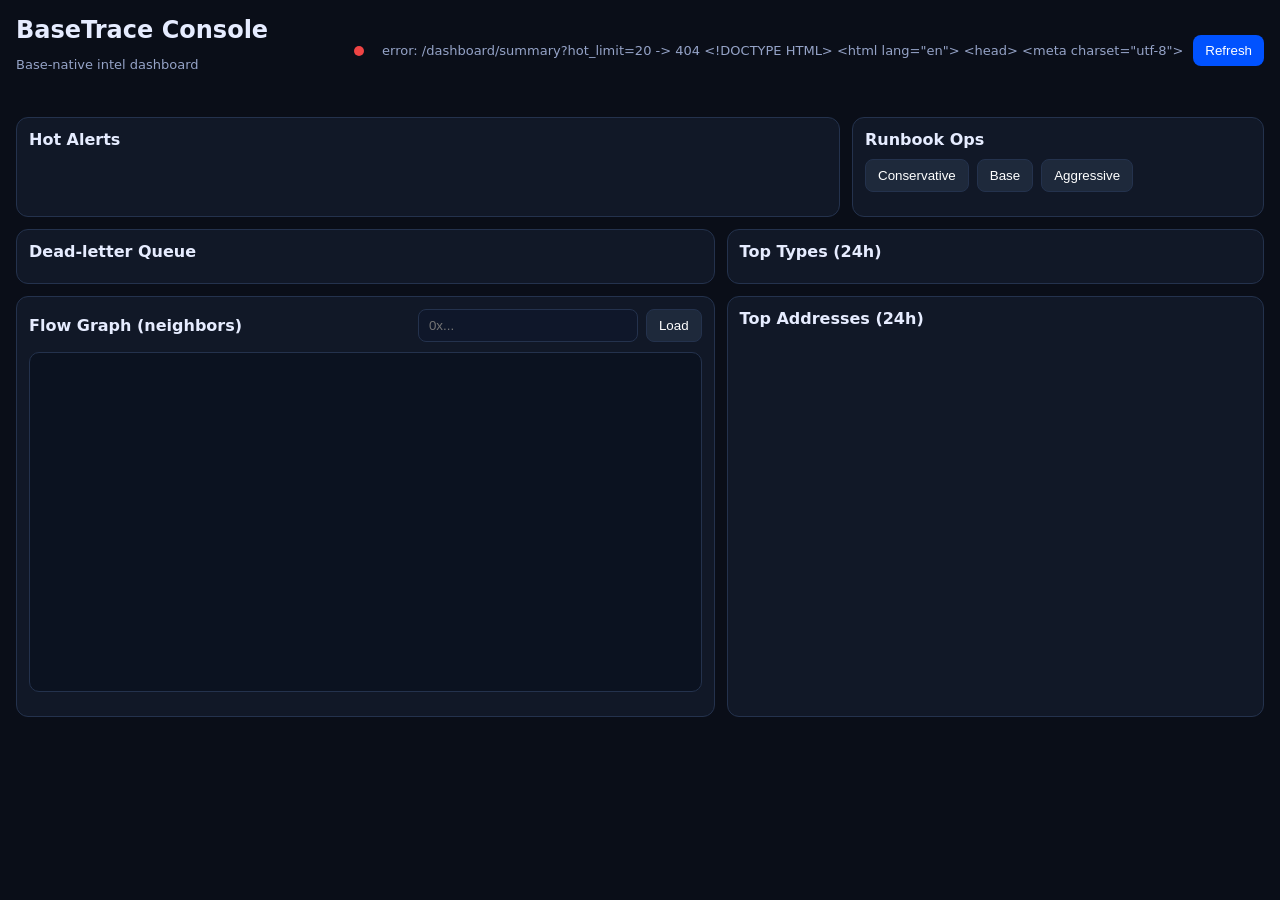
==== web/index.html @ e006c049 "feat: tighten MVP taxonomy coverage and add flow graph panel in UI" ====
<!doctype html>
<html lang="en">
<head>
  <meta charset="utf-8" />
  <meta name="viewport" content="width=device-width, initial-scale=1" />
  <title>BaseTrace Console</title>
  <link rel="stylesheet" href="./styles.css" />
</head>
<body>
  <header class="top">
    <div>
      <h1>BaseTrace Console</h1>
      <p class="muted">Base-native intel dashboard</p>
    </div>
    <div class="top-actions">
      <span id="healthDot" class="dot"></span>
      <span id="lastUpdated" class="muted">never</span>
      <button id="refreshBtn">Refresh</button>
    </div>
  </header>

  <section class="kpis" id="kpis"></section>

  <main class="grid">
    <section class="panel">
      <div class="panel-head"><h2>Hot Alerts</h2></div>
      <div id="hotAlerts"></div>
    </section>

    <section class="panel">
      <div class="panel-head"><h2>Runbook Ops</h2></div>
      <div class="preset-row">
        <button class="secondary" data-preset="conservative">Conservative</button>
        <button class="secondary" data-preset="base">Base</button>
        <button class="secondary" data-preset="aggressive">Aggressive</button>
      </div>
      <div id="runbookOps"></div>
      <div id="presetStatus" class="muted tiny"></div>
    </section>
  </main>

  <section class="grid bottom">
    <section class="panel">
      <div class="panel-head"><h2>Dead-letter Queue</h2></div>
      <div id="failures"></div>
    </section>
    <section class="panel"><div class="panel-head"><h2>Top Types (24h)</h2></div><div id="topTypes"></div></section>
  </section>

  <section class="grid bottom">
    <section class="panel">
      <div class="panel-head split">
        <h2>Flow Graph (neighbors)</h2>
        <div class="inline-actions">
          <input id="graphAddress" placeholder="0x..." />
          <button id="graphLoadBtn" class="secondary">Load</button>
        </div>
      </div>
      <svg id="graphSvg" viewBox="0 0 760 340" role="img" aria-label="Flow graph"></svg>
      <div id="graphMeta" class="muted tiny"></div>
    </section>
    <section class="panel"><div class="panel-head"><h2>Top Addresses (24h)</h2></div><div id="topAddresses"></div></section>
  </section>

  <aside id="riskDrawer" class="drawer hidden" aria-live="polite">
    <div class="drawer-head">
      <h3>Entity Risk</h3>
      <button id="closeDrawer" class="secondary">Close</button>
    </div>
    <div id="riskContent" class="muted">Select an address to load risk.</div>
  </aside>

  <script src="./app.js"></script>
</body>
</html>
---- web/styles.css ----
:root {
  --bg:#0A0E18; --panel:#111827; --panel2:#1A2335; --text:#E6ECFF; --muted:#95A3C7;
  --base:#0052FF; --ok:#10B981; --warn:#F59E0B; --crit:#EF4444; --border:#24324D;
}
*{box-sizing:border-box}
body{margin:0;background:var(--bg);color:var(--text);font-family:Inter,system-ui,sans-serif;padding:16px}
.top{display:flex;justify-content:space-between;align-items:center;margin-bottom:16px}
h1{margin:0;font-size:24px} h2{margin:0;font-size:16px} h3{margin:0;font-size:15px}
.muted{color:var(--muted);font-size:13px}.tiny{margin-top:8px;font-size:12px}
.dot{width:10px;height:10px;border-radius:50%;background:var(--warn);display:inline-block;margin-right:8px}
.top-actions{display:flex;align-items:center;gap:10px}
button{background:var(--base);color:white;border:0;border-radius:8px;padding:8px 12px;cursor:pointer}
button.secondary{background:#1E293B;border:1px solid var(--border)}
button.danger{background:#7F1D1D;border:1px solid #B91C1C}
button:disabled{opacity:.55;cursor:not-allowed}
input{background:#0f172a;color:var(--text);border:1px solid var(--border);border-radius:8px;padding:8px 10px;min-width:220px}
.kpis{display:grid;grid-template-columns:repeat(4,1fr);gap:12px;margin-bottom:16px}
.kpi{background:var(--panel);border:1px solid var(--border);padding:14px;border-radius:12px}
.kpi .v{font-size:28px;font-weight:700}
.grid{display:grid;grid-template-columns:2fr 1fr;gap:12px}
.grid.bottom{grid-template-columns:1.3fr 1fr;margin-top:12px}
.panel{background:var(--panel);border:1px solid var(--border);border-radius:12px;padding:12px}
.panel-head{margin-bottom:10px}.panel-head.split{display:flex;justify-content:space-between;align-items:center;gap:8px}
.inline-actions{display:flex;gap:8px;align-items:center}
.table{width:100%;border-collapse:collapse;font-size:13px}
.table th,.table td{padding:8px;border-bottom:1px solid var(--border);text-align:left;vertical-align:top}
.badge{padding:2px 8px;border-radius:999px;font-size:12px}
.badge.high{background:rgba(239,68,68,.2);color:#FCA5A5}
.badge.medium{background:rgba(245,158,11,.2);color:#FCD34D}
.badge.low{background:rgba(16,185,129,.2);color:#6EE7B7}
.row{display:flex;justify-content:space-between;padding:8px 0;border-bottom:1px solid var(--border);gap:10px}
.row:last-child{border-bottom:0}
.preset-row{display:flex;gap:8px;flex-wrap:wrap;margin-bottom:12px}
.actions{display:flex;gap:6px;flex-wrap:wrap}
.addr-btn{background:none;border:0;color:#93C5FD;text-decoration:underline;cursor:pointer;padding:0}
.drawer{position:fixed;right:16px;top:16px;bottom:16px;width:360px;background:var(--panel2);border:1px solid var(--border);border-radius:12px;padding:12px;overflow:auto;box-shadow:0 8px 24px rgba(0,0,0,.4)}
.drawer.hidden{display:none}
.drawer-head{display:flex;justify-content:space-between;align-items:center;margin-bottom:10px}
.factor{display:flex;justify-content:space-between;padding:6px 0;border-bottom:1px solid var(--border)}
#graphSvg{width:100%;height:340px;border:1px solid var(--border);border-radius:10px;background:#0B1220}
.g-link{stroke:#2e4267;stroke-width:1.2}
.g-node{fill:#1f3255;stroke:#4d6ca8;stroke-width:1.2}
.g-node.center{fill:#0052FF;stroke:#93C5FD}
.g-label{fill:#c7d2fe;font-size:11px}
@media (max-width:1100px){.kpis{grid-template-columns:repeat(2,1fr)}.grid,.grid.bottom{grid-template-columns:1fr}.drawer{left:8px;right:8px;top:auto;bottom:8px;width:auto;max-height:70vh}input{min-width:0;width:100%}.inline-actions{width:100%}}
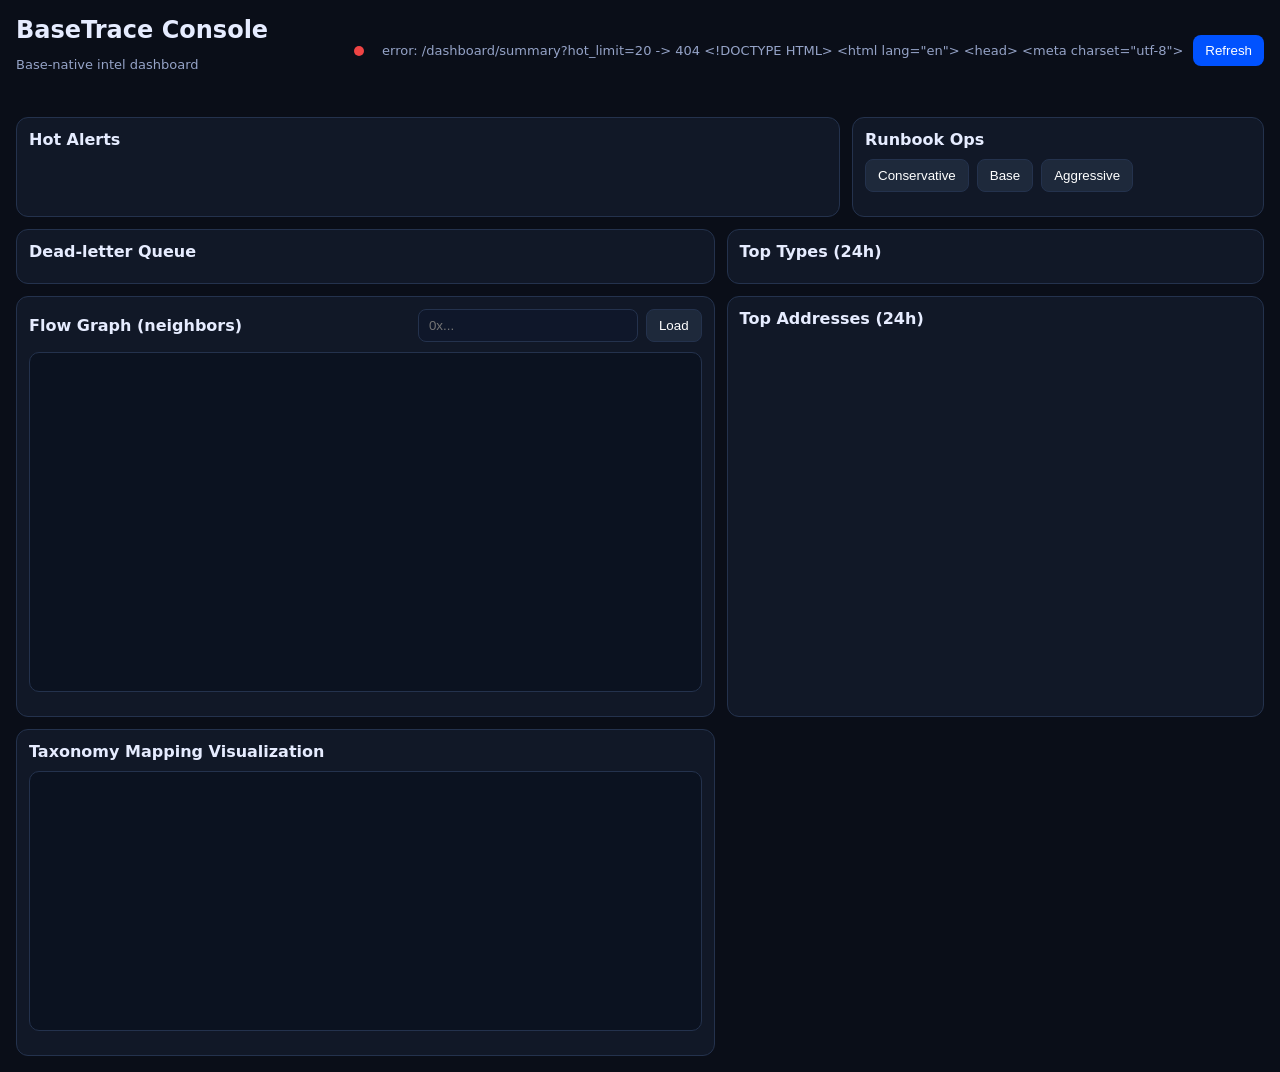
==== commit 8dc536f4: "feat(ui): add dedicated taxonomy mapping visualization and graph empty-state" ====
--- a/web/index.html
+++ b/web/index.html
@@ -62,6 +62,14 @@
     <section class="panel"><div class="panel-head"><h2>Top Addresses (24h)</h2></div><div id="topAddresses"></div></section>
   </section>
 
+  <section class="grid bottom single">
+    <section class="panel">
+      <div class="panel-head"><h2>Taxonomy Mapping Visualization</h2></div>
+      <svg id="taxonomySvg" viewBox="0 0 760 260" role="img" aria-label="Taxonomy mapping"></svg>
+      <div id="taxonomyMeta" class="tiny"></div>
+    </section>
+  </section>
+
   <aside id="riskDrawer" class="drawer hidden" aria-live="polite">
     <div class="drawer-head">
       <h3>Entity Risk</h3>
--- a/web/styles.css
+++ b/web/styles.css
@@ -37,7 +37,9 @@
 .drawer.hidden{display:none}
 .drawer-head{display:flex;justify-content:space-between;align-items:center;margin-bottom:10px}
 .factor{display:flex;justify-content:space-between;padding:6px 0;border-bottom:1px solid var(--border)}
-#graphSvg{width:100%;height:340px;border:1px solid var(--border);border-radius:10px;background:#0B1220}
+#graphSvg,#taxonomySvg{width:100%;border:1px solid var(--border);border-radius:10px;background:#0B1220}
+#graphSvg{height:340px}
+#taxonomySvg{height:260px}
 .g-link{stroke:#2e4267;stroke-width:1.2}
 .g-node{fill:#1f3255;stroke:#4d6ca8;stroke-width:1.2}
 .g-node.center{fill:#0052FF;stroke:#93C5FD}
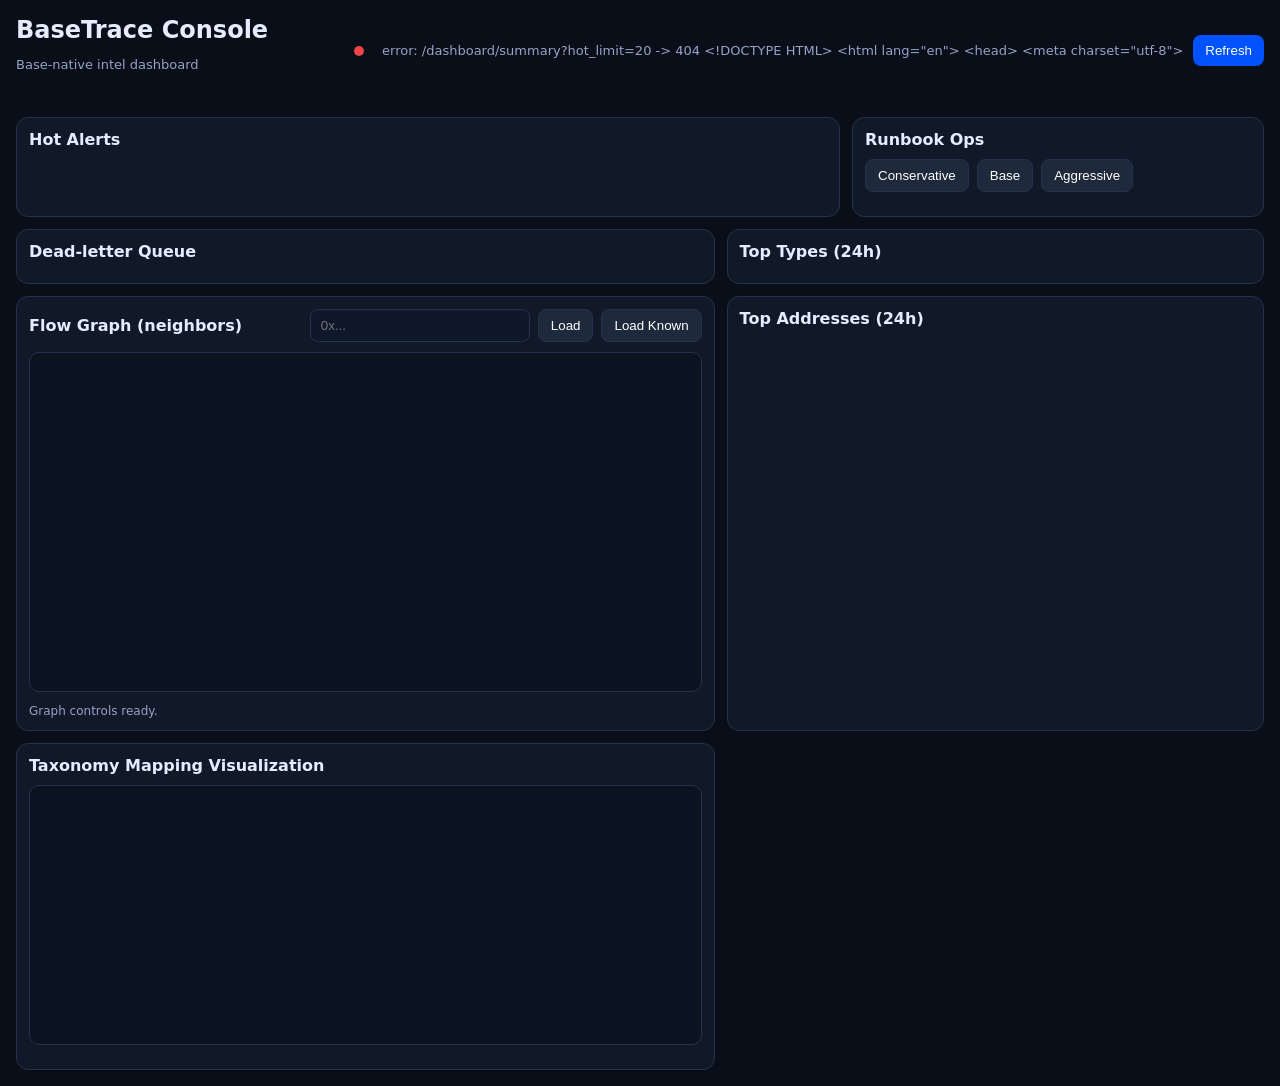
==== commit b84fb3ca: "fix(ui): harden graph load controls with known-address loader and enter key support" ====
--- a/web/index.html
+++ b/web/index.html
@@ -53,7 +53,8 @@
         <h2>Flow Graph (neighbors)</h2>
         <div class="inline-actions">
           <input id="graphAddress" placeholder="0x..." />
-          <button id="graphLoadBtn" class="secondary">Load</button>
+          <button id="graphLoadBtn" class="secondary" type="button">Load</button>
+          <button id="graphLoadKnownBtn" class="secondary" type="button">Load Known</button>
         </div>
       </div>
       <svg id="graphSvg" viewBox="0 0 760 340" role="img" aria-label="Flow graph"></svg>
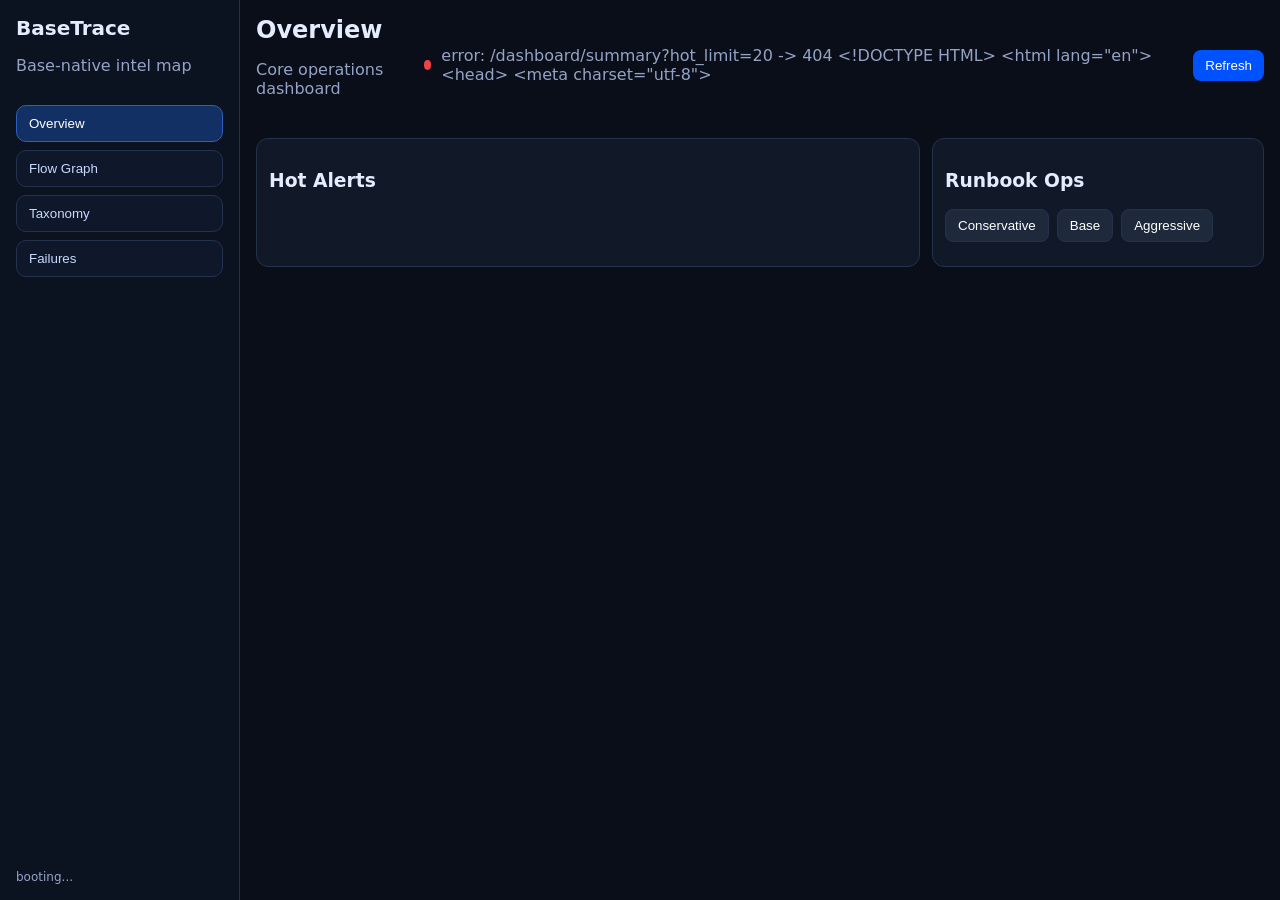
==== commit dd446948: "feat(ui): refactor v3 architecture with panel routing and centralized state store" ====
--- a/web/index.html
+++ b/web/index.html
@@ -7,77 +7,90 @@
   <link rel="stylesheet" href="./styles.css" />
 </head>
 <body>
-  <header class="top">
-    <div>
-      <h1>BaseTrace Console</h1>
-      <p class="muted">Base-native intel dashboard</p>
-    </div>
-    <div class="top-actions">
-      <span id="healthDot" class="dot"></span>
-      <span id="lastUpdated" class="muted">never</span>
-      <button id="refreshBtn">Refresh</button>
-    </div>
-  </header>
+  <div class="app-shell">
+    <aside class="sidebar">
+      <div class="brand">
+        <h1>BaseTrace</h1>
+        <p class="muted">Base-native intel map</p>
+      </div>
+      <nav class="nav" id="panelNav">
+        <button class="nav-btn active" data-panel="overview">Overview</button>
+        <button class="nav-btn" data-panel="flow">Flow Graph</button>
+        <button class="nav-btn" data-panel="taxonomy">Taxonomy</button>
+        <button class="nav-btn" data-panel="failures">Failures</button>
+      </nav>
+      <div class="sidebar-foot muted" id="statusBar">booting...</div>
+    </aside>
 
-  <section class="kpis" id="kpis"></section>
+    <main class="main">
+      <header class="topbar">
+        <div>
+          <h2 id="panelTitle">Overview</h2>
+          <p class="muted" id="panelSubtitle">Core operations dashboard</p>
+        </div>
+        <div class="top-actions">
+          <span id="healthDot" class="dot"></span>
+          <span id="lastUpdated" class="muted">never</span>
+          <button id="refreshBtn">Refresh</button>
+        </div>
+      </header>
 
-  <main class="grid">
-    <section class="panel">
-      <div class="panel-head"><h2>Hot Alerts</h2></div>
-      <div id="hotAlerts"></div>
-    </section>
+      <section id="panel-overview" class="panel-view active">
+        <section class="kpis" id="kpis"></section>
+        <section class="grid-2">
+          <section class="panel"><div class="panel-head"><h3>Hot Alerts</h3></div><div id="hotAlerts"></div></section>
+          <section class="panel">
+            <div class="panel-head"><h3>Runbook Ops</h3></div>
+            <div class="preset-row">
+              <button class="secondary" data-preset="conservative">Conservative</button>
+              <button class="secondary" data-preset="base">Base</button>
+              <button class="secondary" data-preset="aggressive">Aggressive</button>
+            </div>
+            <div id="runbookOps"></div>
+            <div id="presetStatus" class="muted tiny"></div>
+          </section>
+        </section>
+      </section>
 
-    <section class="panel">
-      <div class="panel-head"><h2>Runbook Ops</h2></div>
-      <div class="preset-row">
-        <button class="secondary" data-preset="conservative">Conservative</button>
-        <button class="secondary" data-preset="base">Base</button>
-        <button class="secondary" data-preset="aggressive">Aggressive</button>
+      <section id="panel-flow" class="panel-view">
+        <section class="panel">
+          <div class="panel-head split">
+            <h3>Flow Graph (neighbors)</h3>
+            <div class="inline-actions">
+              <input id="graphAddress" placeholder="0x..." />
+              <button id="graphLoadBtn" class="secondary" type="button">Load</button>
+              <button id="graphLoadKnownBtn" class="secondary" type="button">Load Known</button>
+            </div>
+          </div>
+          <svg id="graphSvg" viewBox="0 0 760 340"></svg>
+          <div id="graphMeta" class="muted tiny"></div>
+        </section>
+      </section>
+
+      <section id="panel-taxonomy" class="panel-view">
+        <section class="panel">
+          <div class="panel-head"><h3>Taxonomy Mapping Visualization</h3></div>
+          <svg id="taxonomySvg" viewBox="0 0 760 260"></svg>
+          <div id="taxonomyMeta" class="tiny"></div>
+        </section>
+      </section>
+
+      <section id="panel-failures" class="panel-view">
+        <section class="grid-2">
+          <section class="panel"><div class="panel-head"><h3>Dead-letter Queue</h3></div><div id="failures"></div></section>
+          <section class="panel"><div class="panel-head"><h3>Top Addresses (24h)</h3></div><div id="topAddresses"></div></section>
+        </section>
+      </section>
+    </main>
+
+    <aside id="riskDrawer" class="drawer hidden" aria-live="polite">
+      <div class="drawer-head">
+        <h3>Entity Risk</h3>
+        <button id="closeDrawer" class="secondary">Close</button>
       </div>
-      <div id="runbookOps"></div>
-      <div id="presetStatus" class="muted tiny"></div>
-    </section>
-  </main>
-
-  <section class="grid bottom">
-    <section class="panel">
-      <div class="panel-head"><h2>Dead-letter Queue</h2></div>
-      <div id="failures"></div>
-    </section>
-    <section class="panel"><div class="panel-head"><h2>Top Types (24h)</h2></div><div id="topTypes"></div></section>
-  </section>
-
-  <section class="grid bottom">
-    <section class="panel">
-      <div class="panel-head split">
-        <h2>Flow Graph (neighbors)</h2>
-        <div class="inline-actions">
-          <input id="graphAddress" placeholder="0x..." />
-          <button id="graphLoadBtn" class="secondary" type="button">Load</button>
-          <button id="graphLoadKnownBtn" class="secondary" type="button">Load Known</button>
-        </div>
-      </div>
-      <svg id="graphSvg" viewBox="0 0 760 340" role="img" aria-label="Flow graph"></svg>
-      <div id="graphMeta" class="muted tiny"></div>
-    </section>
-    <section class="panel"><div class="panel-head"><h2>Top Addresses (24h)</h2></div><div id="topAddresses"></div></section>
-  </section>
-
-  <section class="grid bottom single">
-    <section class="panel">
-      <div class="panel-head"><h2>Taxonomy Mapping Visualization</h2></div>
-      <svg id="taxonomySvg" viewBox="0 0 760 260" role="img" aria-label="Taxonomy mapping"></svg>
-      <div id="taxonomyMeta" class="tiny"></div>
-    </section>
-  </section>
-
-  <aside id="riskDrawer" class="drawer hidden" aria-live="polite">
-    <div class="drawer-head">
-      <h3>Entity Risk</h3>
-      <button id="closeDrawer" class="secondary">Close</button>
-    </div>
-    <div id="riskContent" class="muted">Select an address to load risk.</div>
-  </aside>
+      <div id="riskContent" class="muted">Select an address to load risk.</div>
+    </aside>
+  </div>
 
   <script src="./app.js"></script>
 </body>
--- a/web/styles.css
+++ b/web/styles.css
@@ -1,47 +1,29 @@
-:root {
-  --bg:#0A0E18; --panel:#111827; --panel2:#1A2335; --text:#E6ECFF; --muted:#95A3C7;
-  --base:#0052FF; --ok:#10B981; --warn:#F59E0B; --crit:#EF4444; --border:#24324D;
-}
-*{box-sizing:border-box}
-body{margin:0;background:var(--bg);color:var(--text);font-family:Inter,system-ui,sans-serif;padding:16px}
-.top{display:flex;justify-content:space-between;align-items:center;margin-bottom:16px}
-h1{margin:0;font-size:24px} h2{margin:0;font-size:16px} h3{margin:0;font-size:15px}
-.muted{color:var(--muted);font-size:13px}.tiny{margin-top:8px;font-size:12px}
-.dot{width:10px;height:10px;border-radius:50%;background:var(--warn);display:inline-block;margin-right:8px}
-.top-actions{display:flex;align-items:center;gap:10px}
+:root{--bg:#0A0E18;--panel:#111827;--panel2:#1A2335;--text:#E6ECFF;--muted:#95A3C7;--base:#0052FF;--ok:#10B981;--warn:#F59E0B;--crit:#EF4444;--border:#24324D}
+*{box-sizing:border-box} body{margin:0;background:var(--bg);color:var(--text);font-family:Inter,system-ui,sans-serif}
+.app-shell{display:grid;grid-template-columns:240px 1fr;min-height:100vh}
+.sidebar{border-right:1px solid var(--border);padding:16px;display:flex;flex-direction:column;gap:14px;background:#0b1220}
+.brand h1{margin:0;font-size:20px}.muted{color:var(--muted)}.tiny{font-size:12px}
+.nav{display:flex;flex-direction:column;gap:8px}.nav-btn{background:#0f172a;color:#c9d8ff;border:1px solid var(--border);padding:10px 12px;border-radius:10px;text-align:left;cursor:pointer}
+.nav-btn.active{background:#123064;border-color:#2d5fbe;color:#fff}.sidebar-foot{margin-top:auto;font-size:12px}
+.main{padding:16px;display:flex;flex-direction:column;gap:12px}.topbar{display:flex;justify-content:space-between;align-items:center}
+.topbar h2{margin:0}.top-actions{display:flex;gap:10px;align-items:center}
+.dot{width:10px;height:10px;border-radius:50%;background:var(--warn);display:inline-block}
 button{background:var(--base);color:white;border:0;border-radius:8px;padding:8px 12px;cursor:pointer}
-button.secondary{background:#1E293B;border:1px solid var(--border)}
-button.danger{background:#7F1D1D;border:1px solid #B91C1C}
-button:disabled{opacity:.55;cursor:not-allowed}
+button.secondary{background:#1E293B;border:1px solid var(--border)} button.danger{background:#7F1D1D;border:1px solid #B91C1C}
 input{background:#0f172a;color:var(--text);border:1px solid var(--border);border-radius:8px;padding:8px 10px;min-width:220px}
-.kpis{display:grid;grid-template-columns:repeat(4,1fr);gap:12px;margin-bottom:16px}
-.kpi{background:var(--panel);border:1px solid var(--border);padding:14px;border-radius:12px}
-.kpi .v{font-size:28px;font-weight:700}
-.grid{display:grid;grid-template-columns:2fr 1fr;gap:12px}
-.grid.bottom{grid-template-columns:1.3fr 1fr;margin-top:12px}
+.panel-view{display:none}.panel-view.active{display:block}
+.kpis{display:grid;grid-template-columns:repeat(4,1fr);gap:10px}
+.kpi{background:var(--panel);border:1px solid var(--border);padding:12px;border-radius:12px}.kpi .v{font-size:26px;font-weight:700}
+.grid-2{display:grid;grid-template-columns:2fr 1fr;gap:12px;margin-top:12px}
 .panel{background:var(--panel);border:1px solid var(--border);border-radius:12px;padding:12px}
-.panel-head{margin-bottom:10px}.panel-head.split{display:flex;justify-content:space-between;align-items:center;gap:8px}
-.inline-actions{display:flex;gap:8px;align-items:center}
-.table{width:100%;border-collapse:collapse;font-size:13px}
-.table th,.table td{padding:8px;border-bottom:1px solid var(--border);text-align:left;vertical-align:top}
-.badge{padding:2px 8px;border-radius:999px;font-size:12px}
-.badge.high{background:rgba(239,68,68,.2);color:#FCA5A5}
-.badge.medium{background:rgba(245,158,11,.2);color:#FCD34D}
-.badge.low{background:rgba(16,185,129,.2);color:#6EE7B7}
-.row{display:flex;justify-content:space-between;padding:8px 0;border-bottom:1px solid var(--border);gap:10px}
-.row:last-child{border-bottom:0}
-.preset-row{display:flex;gap:8px;flex-wrap:wrap;margin-bottom:12px}
-.actions{display:flex;gap:6px;flex-wrap:wrap}
-.addr-btn{background:none;border:0;color:#93C5FD;text-decoration:underline;cursor:pointer;padding:0}
-.drawer{position:fixed;right:16px;top:16px;bottom:16px;width:360px;background:var(--panel2);border:1px solid var(--border);border-radius:12px;padding:12px;overflow:auto;box-shadow:0 8px 24px rgba(0,0,0,.4)}
-.drawer.hidden{display:none}
-.drawer-head{display:flex;justify-content:space-between;align-items:center;margin-bottom:10px}
-.factor{display:flex;justify-content:space-between;padding:6px 0;border-bottom:1px solid var(--border)}
-#graphSvg,#taxonomySvg{width:100%;border:1px solid var(--border);border-radius:10px;background:#0B1220}
-#graphSvg{height:340px}
-#taxonomySvg{height:260px}
-.g-link{stroke:#2e4267;stroke-width:1.2}
-.g-node{fill:#1f3255;stroke:#4d6ca8;stroke-width:1.2}
-.g-node.center{fill:#0052FF;stroke:#93C5FD}
-.g-label{fill:#c7d2fe;font-size:11px}
-@media (max-width:1100px){.kpis{grid-template-columns:repeat(2,1fr)}.grid,.grid.bottom{grid-template-columns:1fr}.drawer{left:8px;right:8px;top:auto;bottom:8px;width:auto;max-height:70vh}input{min-width:0;width:100%}.inline-actions{width:100%}}
+.panel-head{margin-bottom:10px}.panel-head.split{display:flex;justify-content:space-between;gap:8px;align-items:center}
+.inline-actions{display:flex;gap:8px;align-items:center}.preset-row{display:flex;gap:8px;flex-wrap:wrap;margin-bottom:12px}
+.table{width:100%;border-collapse:collapse;font-size:13px}.table th,.table td{padding:8px;border-bottom:1px solid var(--border);text-align:left}
+.badge{padding:2px 8px;border-radius:999px;font-size:12px}.badge.high{background:rgba(239,68,68,.2);color:#FCA5A5}.badge.medium{background:rgba(245,158,11,.2);color:#FCD34D}.badge.low{background:rgba(16,185,129,.2);color:#6EE7B7}
+.row{display:flex;justify-content:space-between;padding:8px 0;border-bottom:1px solid var(--border);gap:10px}.row:last-child{border-bottom:0}
+.actions{display:flex;gap:6px;flex-wrap:wrap}.addr-btn{background:none;border:0;color:#93C5FD;text-decoration:underline;cursor:pointer;padding:0}
+#graphSvg,#taxonomySvg{width:100%;border:1px solid var(--border);border-radius:10px;background:#0B1220}#graphSvg{height:340px}#taxonomySvg{height:260px}
+.g-link{stroke:#2e4267;stroke-width:1.2}.g-node{fill:#1f3255;stroke:#4d6ca8;stroke-width:1.2}.g-node.center{fill:#0052FF;stroke:#93C5FD}.g-label{fill:#c7d2fe;font-size:11px}
+.drawer{position:fixed;right:16px;top:16px;bottom:16px;width:360px;background:var(--panel2);border:1px solid var(--border);border-radius:12px;padding:12px;overflow:auto}.drawer.hidden{display:none}
+.drawer-head{display:flex;justify-content:space-between;align-items:center;margin-bottom:10px}.factor{display:flex;justify-content:space-between;padding:6px 0;border-bottom:1px solid var(--border)}
+@media (max-width:1100px){.app-shell{grid-template-columns:1fr}.sidebar{border-right:0;border-bottom:1px solid var(--border)}.kpis{grid-template-columns:repeat(2,1fr)}.grid-2{grid-template-columns:1fr}.inline-actions{width:100%}input{min-width:0;width:100%}}
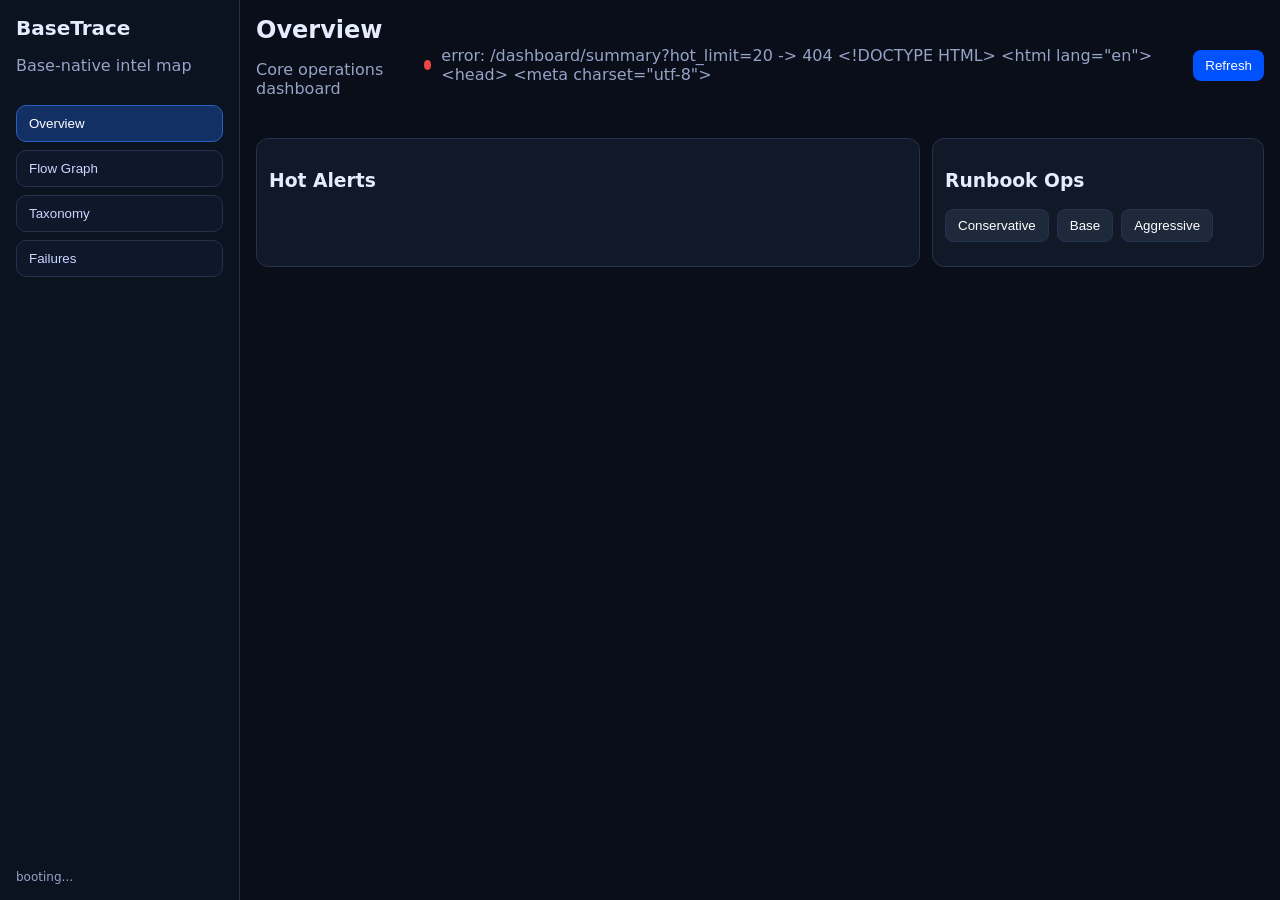
==== commit f596d688: "feat(ui): upgrade graph module with filters, zoom controls, and node drilldown" ====
--- a/web/index.html
+++ b/web/index.html
@@ -62,6 +62,20 @@
               <button id="graphLoadKnownBtn" class="secondary" type="button">Load Known</button>
             </div>
           </div>
+          <div class="inline-actions graph-controls">
+            <label class="muted">Min tx_count <input id="graphMinTx" type="number" min="0" value="1" /></label>
+            <label class="muted">Direction
+              <select id="graphDirection">
+                <option value="both">both</option>
+                <option value="out">outbound</option>
+                <option value="in">inbound</option>
+              </select>
+            </label>
+            <button id="graphApplyFiltersBtn" class="secondary" type="button">Apply filters</button>
+            <button id="graphZoomOutBtn" class="secondary" type="button">-</button>
+            <button id="graphZoomInBtn" class="secondary" type="button">+</button>
+            <button id="graphResetBtn" class="secondary" type="button">Reset view</button>
+          </div>
           <svg id="graphSvg" viewBox="0 0 760 340"></svg>
           <div id="graphMeta" class="muted tiny"></div>
         </section>
--- a/web/styles.css
+++ b/web/styles.css
@@ -10,14 +10,14 @@
 .dot{width:10px;height:10px;border-radius:50%;background:var(--warn);display:inline-block}
 button{background:var(--base);color:white;border:0;border-radius:8px;padding:8px 12px;cursor:pointer}
 button.secondary{background:#1E293B;border:1px solid var(--border)} button.danger{background:#7F1D1D;border:1px solid #B91C1C}
-input{background:#0f172a;color:var(--text);border:1px solid var(--border);border-radius:8px;padding:8px 10px;min-width:220px}
+input,select{background:#0f172a;color:var(--text);border:1px solid var(--border);border-radius:8px;padding:8px 10px;min-width:120px}
 .panel-view{display:none}.panel-view.active{display:block}
 .kpis{display:grid;grid-template-columns:repeat(4,1fr);gap:10px}
 .kpi{background:var(--panel);border:1px solid var(--border);padding:12px;border-radius:12px}.kpi .v{font-size:26px;font-weight:700}
 .grid-2{display:grid;grid-template-columns:2fr 1fr;gap:12px;margin-top:12px}
 .panel{background:var(--panel);border:1px solid var(--border);border-radius:12px;padding:12px}
 .panel-head{margin-bottom:10px}.panel-head.split{display:flex;justify-content:space-between;gap:8px;align-items:center}
-.inline-actions{display:flex;gap:8px;align-items:center}.preset-row{display:flex;gap:8px;flex-wrap:wrap;margin-bottom:12px}
+.inline-actions{display:flex;gap:8px;align-items:center}.graph-controls{margin:8px 0 10px;flex-wrap:wrap}.preset-row{display:flex;gap:8px;flex-wrap:wrap;margin-bottom:12px}
 .table{width:100%;border-collapse:collapse;font-size:13px}.table th,.table td{padding:8px;border-bottom:1px solid var(--border);text-align:left}
 .badge{padding:2px 8px;border-radius:999px;font-size:12px}.badge.high{background:rgba(239,68,68,.2);color:#FCA5A5}.badge.medium{background:rgba(245,158,11,.2);color:#FCD34D}.badge.low{background:rgba(16,185,129,.2);color:#6EE7B7}
 .row{display:flex;justify-content:space-between;padding:8px 0;border-bottom:1px solid var(--border);gap:10px}.row:last-child{border-bottom:0}
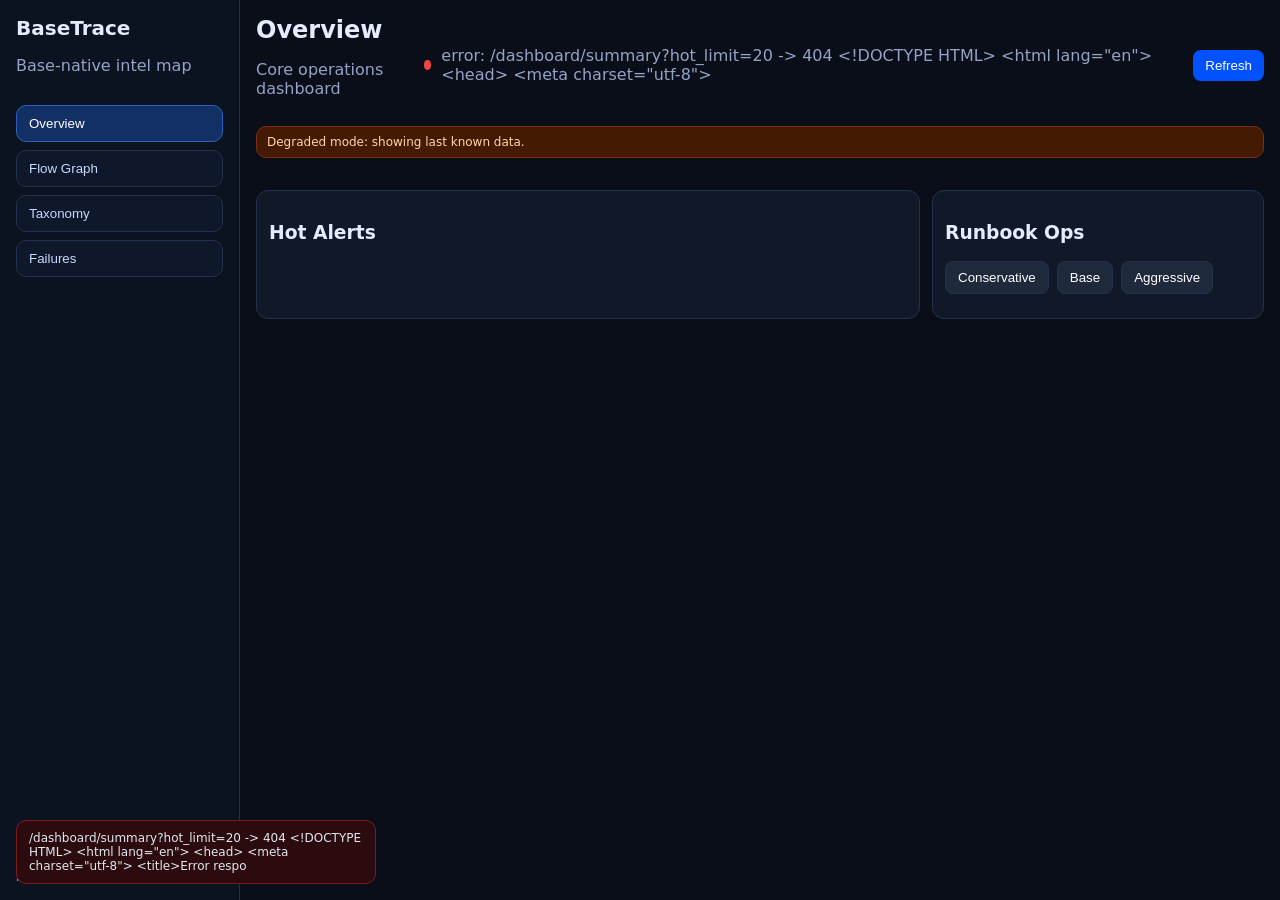
==== commit c7d3e17b: "feat(ui): polish pass with degraded banner, skeletons, toasts, and focus/keyboard improvements" ====
--- a/web/index.html
+++ b/web/index.html
@@ -34,6 +34,7 @@
           <button id="refreshBtn">Refresh</button>
         </div>
       </header>
+      <div id="degradedBanner" class="banner hidden" role="status" aria-live="polite">Degraded mode: showing last known data.</div>
 
       <section id="panel-overview" class="panel-view active">
         <section class="kpis" id="kpis"></section>
@@ -97,7 +98,7 @@
       </section>
     </main>
 
-    <aside id="riskDrawer" class="drawer hidden" aria-live="polite">
+    <aside id="riskDrawer" class="drawer hidden" aria-live="polite" tabindex="-1">
       <div class="drawer-head">
         <h3>Entity Risk</h3>
         <button id="closeDrawer" class="secondary">Close</button>
@@ -106,6 +107,7 @@
     </aside>
   </div>
 
+  <div id="toastHost" class="toast-host" aria-live="polite" aria-atomic="true"></div>
   <script src="./app.js"></script>
 </body>
 </html>
--- a/web/styles.css
+++ b/web/styles.css
@@ -8,7 +8,10 @@
 .main{padding:16px;display:flex;flex-direction:column;gap:12px}.topbar{display:flex;justify-content:space-between;align-items:center}
 .topbar h2{margin:0}.top-actions{display:flex;gap:10px;align-items:center}
 .dot{width:10px;height:10px;border-radius:50%;background:var(--warn);display:inline-block}
+.banner{margin:0 0 8px;padding:8px 10px;border:1px solid #7c2d12;background:#451a03;color:#fed7aa;border-radius:10px;font-size:12px}
+.banner.hidden{display:none}
 button{background:var(--base);color:white;border:0;border-radius:8px;padding:8px 12px;cursor:pointer}
+button:focus-visible,input:focus-visible,select:focus-visible,.nav-btn:focus-visible{outline:2px solid #93c5fd;outline-offset:2px}
 button.secondary{background:#1E293B;border:1px solid var(--border)} button.danger{background:#7F1D1D;border:1px solid #B91C1C}
 input,select{background:#0f172a;color:var(--text);border:1px solid var(--border);border-radius:8px;padding:8px 10px;min-width:120px}
 .panel-view{display:none}.panel-view.active{display:block}
@@ -26,4 +29,11 @@
 .g-link{stroke:#2e4267;stroke-width:1.2}.g-node{fill:#1f3255;stroke:#4d6ca8;stroke-width:1.2}.g-node.center{fill:#0052FF;stroke:#93C5FD}.g-label{fill:#c7d2fe;font-size:11px}
 .drawer{position:fixed;right:16px;top:16px;bottom:16px;width:360px;background:var(--panel2);border:1px solid var(--border);border-radius:12px;padding:12px;overflow:auto}.drawer.hidden{display:none}
 .drawer-head{display:flex;justify-content:space-between;align-items:center;margin-bottom:10px}.factor{display:flex;justify-content:space-between;padding:6px 0;border-bottom:1px solid var(--border)}
+.skeleton{position:relative;overflow:hidden;background:#18253f;color:transparent !important;border-radius:8px}
+.skeleton::after{content:'';position:absolute;inset:0;transform:translateX(-100%);background:linear-gradient(90deg,transparent,rgba(255,255,255,.08),transparent);animation:shimmer 1.2s infinite}
+@keyframes shimmer{100%{transform:translateX(100%)}}
+.toast-host{position:fixed;left:16px;bottom:16px;display:flex;flex-direction:column;gap:8px;z-index:9999}
+.toast{padding:10px 12px;border-radius:10px;border:1px solid var(--border);background:#0f172a;color:#e2e8f0;font-size:12px;max-width:360px}
+.toast.ok{border-color:#065f46;background:#022c22}
+.toast.err{border-color:#7f1d1d;background:#2b0b0e}
 @media (max-width:1100px){.app-shell{grid-template-columns:1fr}.sidebar{border-right:0;border-bottom:1px solid var(--border)}.kpis{grid-template-columns:repeat(2,1fr)}.grid-2{grid-template-columns:1fr}.inline-actions{width:100%}input{min-width:0;width:100%}}
